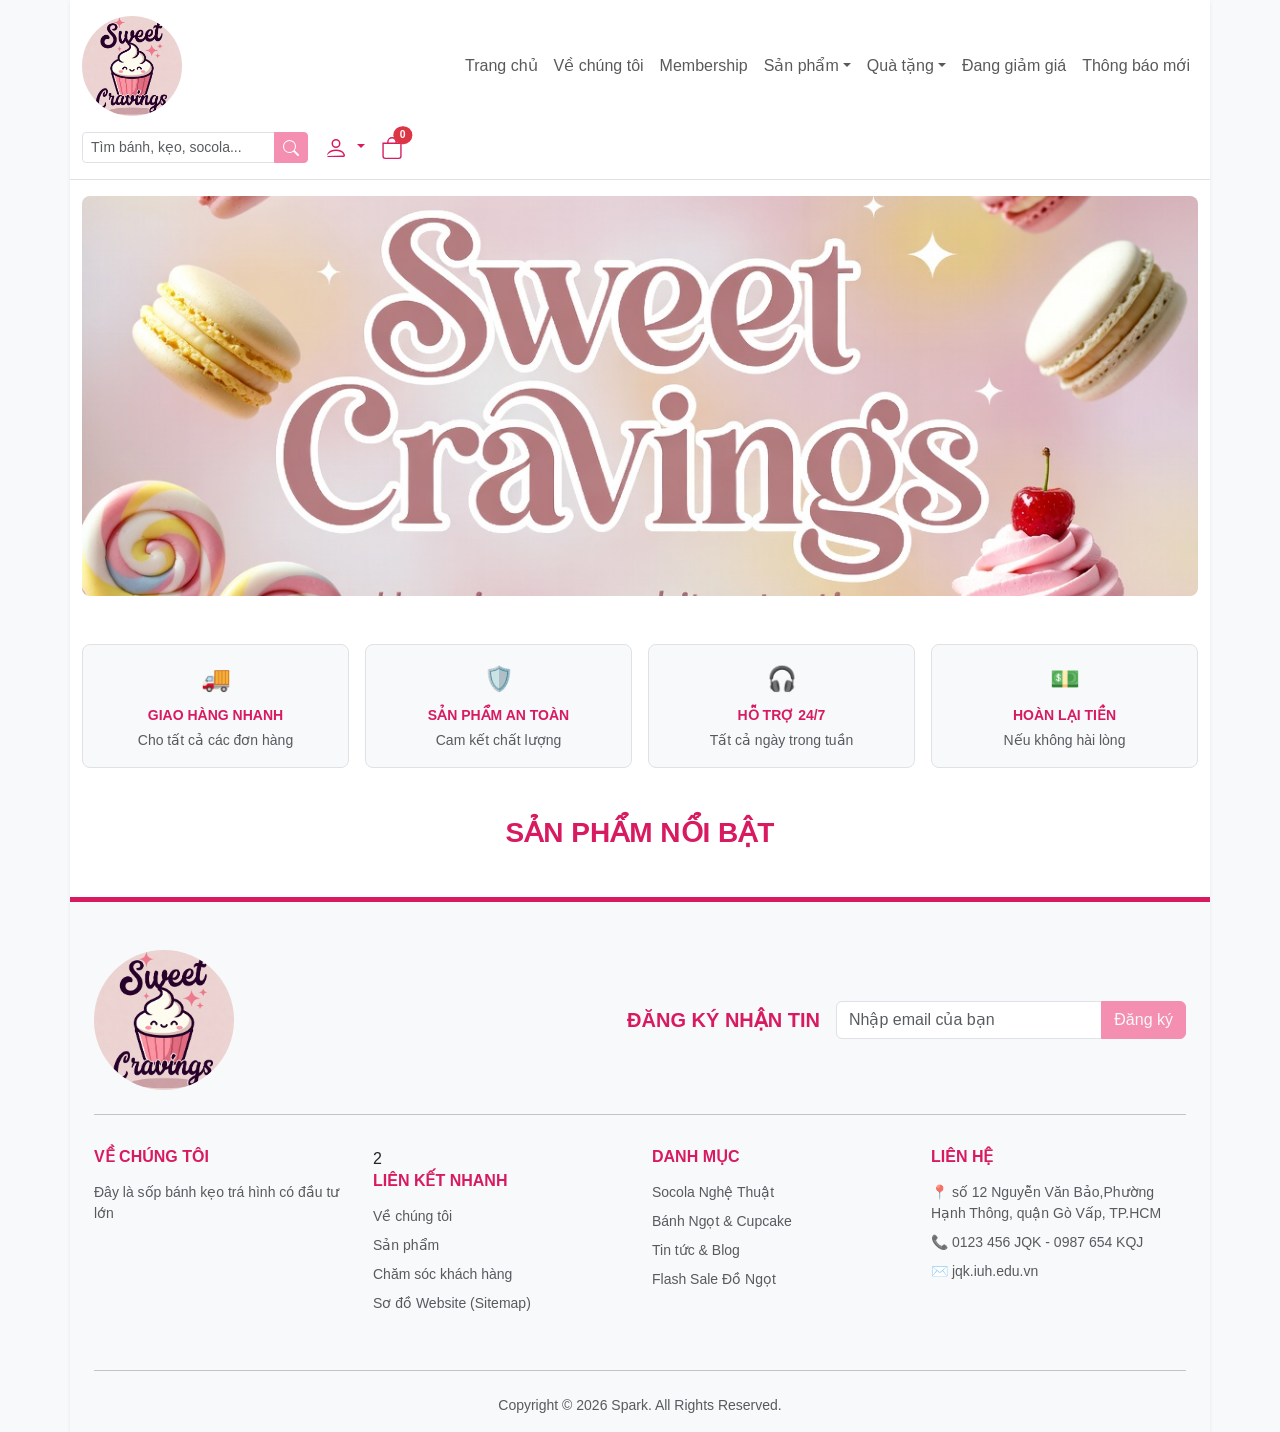
==== html/index.html @ 7941cab2 "sua header index, tao trang members-ship" ====
<!doctype html>
<html lang="vn">
  <head>
    <meta charset="UTF-8" />
    <meta name="viewport" content="width=device-width, initial-scale=1.0" />
    <title>Thế Giới Đồ Ngọt Sweet Cravings</title>
    <link href="../css/bootstrap.min.css" rel="stylesheet" />
    <link href="../css/style.css" rel="stylesheet" />
    <script src="../js/bootstrap.bundle.min.js"></script>
  </head>

  <body class="bg-light">
    <div class="container shadow-sm bg-white p-0">
      <header class="py-3 border-bottom">
        <div
          class="container d-flex align-items-center justify-content-between gap-3 flex-wrap"
        >
          <div class="logo">
            <img
              src="../assets/img/logo.jpg"
              alt="Logo"
              class="img-fluid rounded-circle"
              width="100"
            />
          </div>

          <nav class="navbar navbar-expand-lg p-0">
            <button
              class="navbar-toggler"
              type="button"
              data-bs-toggle="collapse"
              data-bs-target="#navbarNavDropdown"
            >
              <span class="navbar-toggler-icon"></span>
            </button>

            <div class="collapse navbar-collapse" id="navbarNavDropdown">
              <ul class="navbar-nav me-auto mb-2 mb-lg-0 fw-medium">
                <li class="nav-item">
                  <a class="nav-link px-2" href="index.html">Trang chủ</a>
                </li>
                <li class="nav-item">
                  <a class="nav-link px-2" href="about.html">Về chúng tôi</a>
                </li>
                <li class="nav-item">
                <a class="nav-link px-2" href="members-ship.html">Membership</a>
                </li>
                <li class="nav-item dropdown">
                  <a
                    class="nav-link dropdown-toggle px-2"
                    href="#"
                    data-bs-toggle="dropdown"
                    >Sản phẩm</a
                  >
                  <ul class="dropdown-menu shadow-sm border-0">
                    <li>
                      <a class="dropdown-item" href="products.html"
                        >Socola các loại</a
                      >
                    </li>

                    <li>
                      <a class="dropdown-item" href="products.html"
                        >Bánh ngọt & Capcake</a
                      >
                    </li>
                    <li>
                      <a class="dropdown-item" href="products.html"
                        >Kẹo dẻo & Marshmallow</a
                      >
                    </li>
                  </ul>
                </li>
                <li class="nav-item dropdown">
                  <a
                    class="nav-link dropdown-toggle px-2"
                    href="#"
                    data-bs-toggle="dropdown"
                    >Quà tặng</a
                  >
                  <ul class="dropdown-menu shadow-sm border-0">
                    <li>
                      <a class="dropdown-item" href="products.html"
                        >Hộp quà Socola</a
                      >
                    </li>
                    <li>
                      <a class="dropdown-item" href="products.html"
                        >Giỏ quà Bánh kẹo</a
                      >
                    </li>
                  </ul>
                </li>

                <li class="nav-item">
                  <a class="nav-link px-2  href="index.html"
                    >Đang giảm giá</a
                  >
                </li>
                <li class="nav-item">
                  <a class="nav-link px-2" href="news.html">Thông báo mới</a>
                </li>
              </ul>
            </div>
          </nav>

          <div class="d-flex align-items-center gap-3">
            <form id="searchForm" class="d-none d-md-block">
              <div class="input-group">
                <input
                  id="search-inp"
                  type="text"
                  class="form-control form-control-sm"
                  placeholder="Tìm bánh, kẹo, socola..."
                />
                <button class="btn btn-danger btn-sm" type="submit">
                  <svg
                    xmlns="http://www.w3.org/2000/svg"
                    width="16"
                    height="16"
                    fill="currentColor"
                    viewBox="0 0 16 16"
                  >
                    <path
                      d="M11.742 10.344a6.5 6.5 0 1 0-1.397 1.398h-.001q.044.06.098.115l3.85 3.85a1 1 0 0 0 1.415-1.414l-3.85-3.85a1 1 0 0 0-.115-.1zM12 6.5a5.5 5.5 0 1 1-11 0 5.5 5.5 0 0 1 11 0z"
                    />
                  </svg>
                </button>
              </div>
            </form>

            <div class="dropdown">
              <a
                class="text-danger dropdown-toggle text-decoration-none"
                href="#"
                data-bs-toggle="dropdown"
              >
                <svg
                  xmlns="http://www.w3.org/2000/svg"
                  width="24"
                  height="24"
                  fill="currentColor"
                  viewBox="0 0 16 16"
                >
                  <path
                    d="M8 8a3 3 0 1 0 0-6 3 3 0 0 0 0 6m2-3a2 2 0 1 1-4 0 2 2 0 0 1 4 0m4 8c0 1-1 1-1 1H3s-1 0-1-1 1-4 6-4 6 3 6 4m-1-.004c-.001-.246-.154-.986-.832-1.664C11.516 10.68 10.289 10 8 10s-3.516.68-4.832 1.664C2.154 12.333 2.001 13.078 2 13.324z"
                  />
                </svg>
              </a>
              <ul class="dropdown-menu dropdown-menu-end shadow-sm border-0">
                <li>
                  <a class="dropdown-item" href="login.html">Đăng nhập</a>
                </li>
                <li>
                  <a class="dropdown-item" href="register.html">Đăng ký</a>
                </li>
              </ul>
            </div>

            <!--  GIỎ HÀNG -->
            <a
              class="text-danger position-relative text-decoration-none"
              href="cart.html"
            >
              <svg
                xmlns="http://www.w3.org/2000/svg"
                width="22"
                height="22"
                fill="currentColor"
                viewBox="0 0 16 16"
              >
                <path
                  d="M8 1a2.5 2.5 0 0 1 2.5 2.5V4h-5v-.5A2.5 2.5 0 0 1 8 1m3.5 3v-.5a3.5 3.5 0 1 0-7 0V4H1v10a2 2 0 0 0 2 2h10a2 2 0 0 0 2-2V4zM2 5h12v9a1 1 0 0 1-1 1H3a1 1 0 0 1-1-1z"
                />
              </svg>
              <span
                id="cart-count"
                class="position-absolute top-0 start-100 translate-middle badge rounded-pill bg-danger"
                style="font-size: 0.65rem"
                >0</span
              >
            </a>
          </div>
        </div>
      </header>

      <!-- ANH EM VIẾT PHẦN CỦA MÌNH TỪ ĐAY XUỐNG NHA BỎ ĐOẠN CODE BÊN DƯỚI ĐI-->
      <!-- CÁC TRANG CÓ LIÊN QUAN ĐẾN TRANG INDEX THÌ VIẾT TỪ ĐÂY XUỐNG  -->
       <!-- CÁC TRANG LIÊN QUAN XÓA TỪ ĐÂY XUỐNG DÒNG 252 (TRÊN PHẦN FOOTER) -->

      <section class="container mt-3">
        <img
          src="../assets/img/banner.jpg"
          class="img-fluid rounded-3 w-100 object-fit-cover"
          style="max-height: 400px"
          alt="Banner hoa"
        />
      </section>

      <div class="container my-5">
        <div class="row g-3">
          <div class="col-md-3 col-6">
            <div
              class="feature-box p-3 border rounded-3 bg-light d-flex flex-column align-items-center text-center h-100"
            >
              <span class="fs-4 mb-2">🚚</span>
              <p class="fw-bold mb-1" style="color: #d81b60; font-size: 14px">
                GIAO HÀNG NHANH
              </p>
              <p class="text-muted small mb-0">Cho tất cả các đơn hàng</p>
            </div>
          </div>
          <div class="col-md-3 col-6">
            <div
              class="feature-box p-3 border rounded-3 bg-light d-flex flex-column align-items-center text-center h-100"
            >
              <span class="fs-4 mb-2">🛡️</span>
              <p class="fw-bold mb-1" style="color: #d81b60; font-size: 14px">
                SẢN PHẨM AN TOÀN
              </p>
              <p class="text-muted small mb-0">Cam kết chất lượng</p>
            </div>
          </div>
          <div class="col-md-3 col-6">
            <div
              class="feature-box p-3 border rounded-3 bg-light d-flex flex-column align-items-center text-center h-100"
            >
              <span class="fs-4 mb-2">🎧</span>
              <p class="fw-bold mb-1" style="color: #d81b60; font-size: 14px">
                HỖ TRỢ 24/7
              </p>
              <p class="text-muted small mb-0">Tất cả ngày trong tuần</p>
            </div>
          </div>
          <div class="col-md-3 col-6">
            <div
              class="feature-box p-3 border rounded-3 bg-light d-flex flex-column align-items-center text-center h-100"
            >
              <span class="fs-4 mb-2">💵</span>
              <p class="fw-bold mb-1" style="color: #d81b60; font-size: 14px">
                HOÀN LẠI TIỀN
              </p>
              <p class="text-muted small mb-0">Nếu không hài lòng</p>
            </div>
          </div>
        </div>
      </div>

      <section class="container mt-5 mb-5 px-4">
        <h3 class="text-center fw-bold mb-4" style="color: #d81b60">
          SẢN PHẨM NỔI BẬT
        </h3>
        <div id="products-container" class="row g-4"></div>
      </section>

      <!-- PHẦN FOOTER NÀY NHỮNG TRANG NÀO LẤY GIAO DIỆN TỪ INDEX THÌ ĐỀU PHAỈ GIỮ LẠI -->
      <footer
        class="mt-5 pt-5 pb-3 bg-light"
        style="border-top: solid 5px #d81b60"
      >
        <div class="container px-4">
          <div class="row align-items-center mb-4">
            <div class="col-md-4 text-center text-md-start mb-3 mb-md-0">
              <img
                src="../assets/img/logo.jpg"
                width="140"
                alt="Sweet Cravings Logo"
                class="rounded-circle"
              />
            </div>
            <div class="col-md-8">
              <div
                class="d-flex flex-column flex-md-row align-items-md-center justify-content-md-end gap-3"
              >
                <h5 class="m-0 fw-bold" style="color: #d81b60">
                  ĐĂNG KÝ NHẬN TIN
                </h5>
                <div class="input-group" style="max-width: 350px">
                  <input
                    type="email"
                    class="form-control"
                    placeholder="Nhập email của bạn"
                  />
                  <button class="btn btn-danger text-light">Đăng ký</button>
                </div>
              </div>
            </div>
          </div>

          <hr />

          <div class="row pt-3">
            <div class="col-md-3 mb-4">
              <h6 class="fw-bold mb-3" style="color: #d81b60">VỀ CHÚNG TÔI</h6>
              <p class="small text-muted">
                Đây là sốp bánh kẹo trá hình có đầu tư lớn
              </p>
            </div>

            <div class="col-md-3 mb-4">2
              <h6 class="fw-bold mb-3" style="color: #d81b60">
                LIÊN KẾT NHANH
              </h6>
              <ul class="list-unstyled small custom-link-list">
                <li class="mb-2">
                  <a href="about.html" class="text-decoration-none text-muted"
                    >Về chúng tôi</a
                  >
                </li>
                <li class="mb-2">
                  <a
                    href="products.html"
                    class="text-decoration-none text-muted"
                    >Sản phẩm</a
                  >
                </li>
                <li class="mb-2">
                  <a
                    href="info-customer.html"
                    class="text-decoration-none text-muted"
                    >Chăm sóc khách hàng</a
                  >
                </li>
                <li class="mb-2">
                  <a href="sidemap.html" class="text-decoration-none text-muted"
                    >Sơ đồ Website (Sitemap)</a
                  >
                </li>
              </ul>
            </div>

            <div class="col-md-3 mb-4">
              <h6 class="fw-bold mb-3" style="color: #d81b60">DANH MỤC</h6>
              <ul class="list-unstyled small custom-link-list">
                <li class="mb-2">
                  <a
                    href="products.html"
                    class="text-decoration-none text-muted"
                    >Socola Nghệ Thuật</a
                  >
                </li>
                <li class="mb-2">
                  <a
                    href="products.html"
                    class="text-decoration-none text-muted"
                    >Bánh Ngọt & Cupcake</a
                  >
                </li>
                <li class="mb-2">
                  <a 
                  href="news.html" 
                  class="text-decoration-none text-muted"
                    >Tin tức & Blog</a
                  >
                </li>
                <li class="mb-2">
                  <a
                    href="products.html"
                    class="text-decoration-none text-muted"
                    >Flash Sale Đồ Ngọt</a
                  >
                </li>
              </ul>
            </div>

            <div class="col-md-3 mb-4 small text-muted">
              <h6 class="fw-bold mb-3" style="color: #d81b60">LIÊN HỆ</h6>
              <p class="mb-2">
                📍 số 12 Nguyễn Văn Bảo,Phường Hạnh Thông, quận Gò Vấp, TP.HCM
              </p>
              <p class="mb-2">📞 0123 456 JQK - 0987 654 KQJ</p>
              <p class="mb-2">✉️ jqk.iuh.edu.vn</p>
            </div>
          </div>

          <hr />

          <div class="text-center small text-muted pt-2">
            <p class="mb-0">Copyright © 2026 Spark. All Rights Reserved.</p>
          </div>
        </div>
      </footer>
    </div>
  </body>
</html>
---- css/style.css ----
body {
  font-family: "Roboto", sans-serif;
}

.navbar-nav .nav-link {
  transition: color 0.3s ease;
}

.navbar-nav .nav-link:hover {
  color: #d81b60 !important;
}

.feature-box {
  transition:
    transform 0.3s ease,
    box-shadow 0.3s ease;
  cursor: default;
}

.feature-box:hover {
  transform: translateY(-5px);
  box-shadow: 0 0.5rem 1rem rgba(0, 0, 0, 0.15) !important;
  border-color: #d81b60 !important;
}

.custom-link-list a:hover {
  color: #d81b60 !important;
  text-decoration: underline !important;
}

.btn-danger {
  background-color: #f48fb1;
  border-color: #f48fb1;
}

.btn-danger:hover {
  background-color: #d81b60;
  border-color: #d81b60;
  color: white;
}

header .text-danger {
  color: #d81b60 !important;
  transition: color 0.3s ease;
}

header .text-danger:hover {
  color: #d81b60 !important;
}

.dropdown-menu {
  animation: fadeIn 0.3s ease;
}

@keyframes fadeIn {
  from {
    opacity: 0;
    transform: translateY(10px);
  }
  to {
    opacity: 1;
    transform: translateY(0);
  }
}
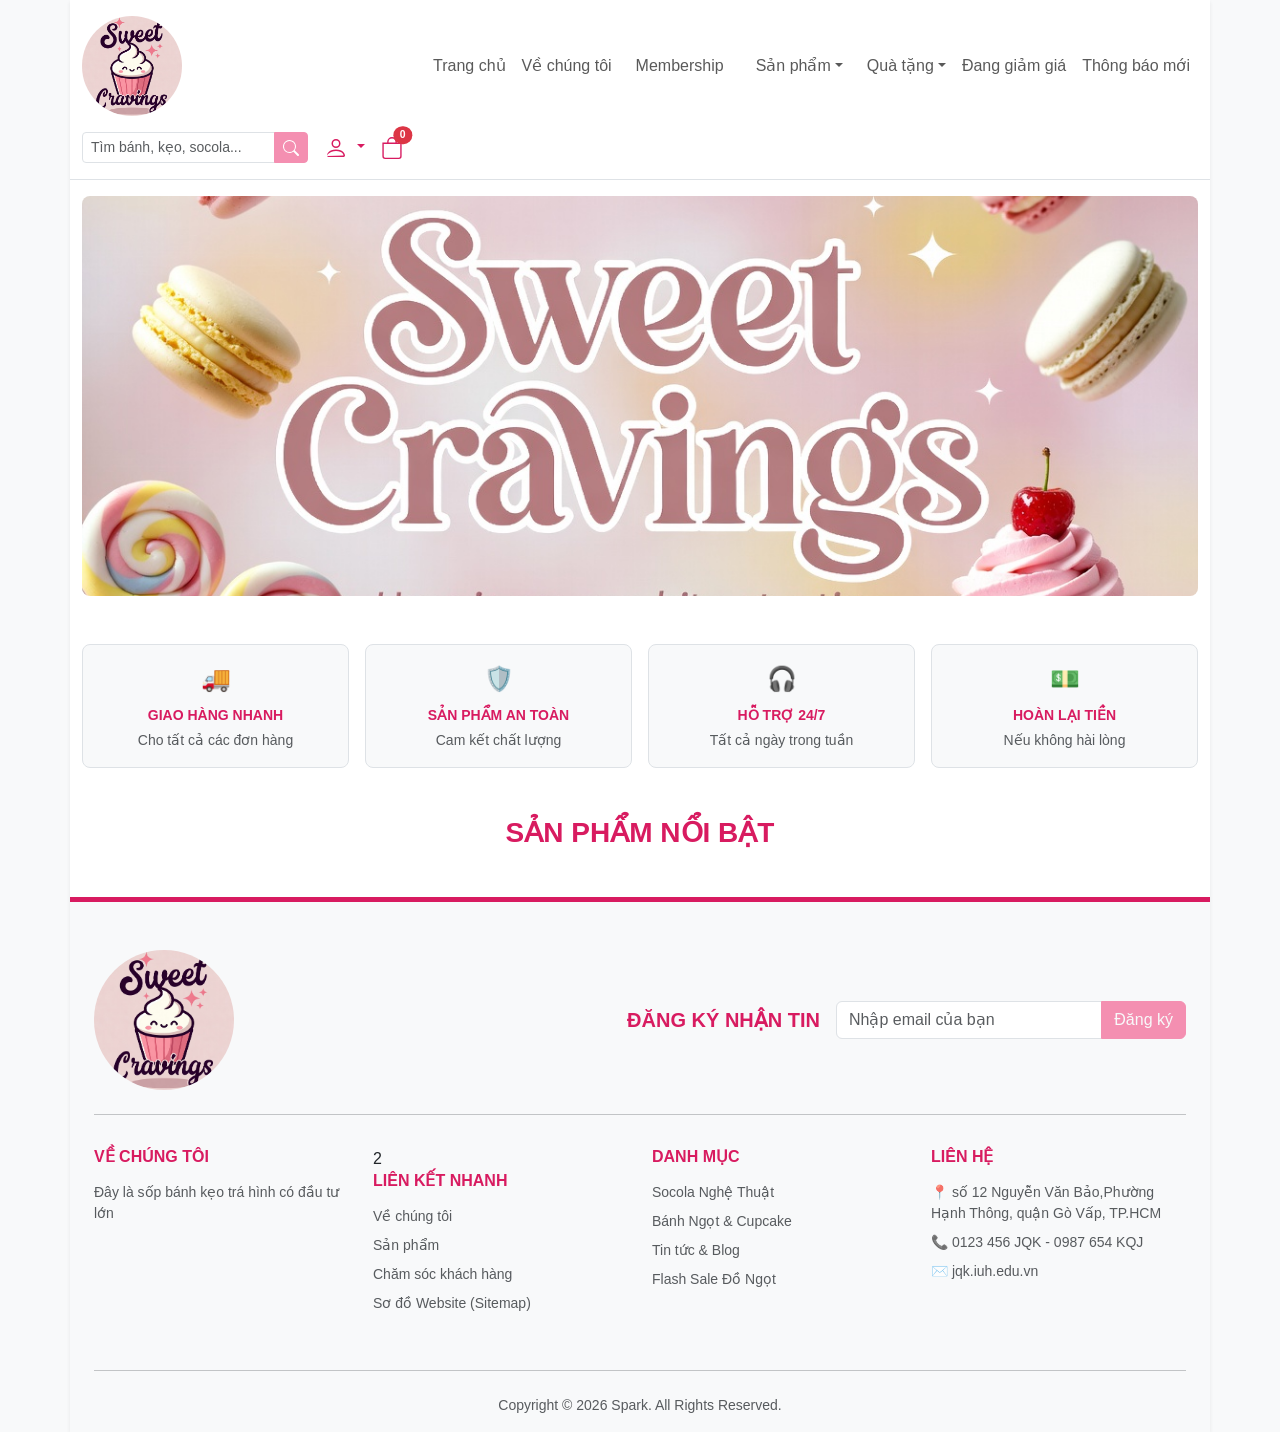
==== commit 8f425543: "update index and add  page product-detail" ====
--- a/html/index.html
+++ b/html/index.html
@@ -43,11 +43,13 @@
                   <a class="nav-link px-2" href="about.html">Về chúng tôi</a>
                 </li>
                 <li class="nav-item">
-                <a class="nav-link px-2" href="members-ship.html">Membership</a>
+                  <a class="nav-link px-3" href="members-ship.html"
+                    >Membership</a
+                  >
                 </li>
                 <li class="nav-item dropdown">
                   <a
-                    class="nav-link dropdown-toggle px-2"
+                    class="nav-link dropdown-toggle px-3"
                     href="#"
                     data-bs-toggle="dropdown"
                     >Sản phẩm</a
@@ -93,9 +95,7 @@
                 </li>
 
                 <li class="nav-item">
-                  <a class="nav-link px-2  href="index.html"
-                    >Đang giảm giá</a
-                  >
+                  <a class="nav-link px-2" href="index.html">Đang giảm giá</a>
                 </li>
                 <li class="nav-item">
                   <a class="nav-link px-2" href="news.html">Thông báo mới</a>
@@ -186,7 +186,7 @@
 
       <!-- ANH EM VIẾT PHẦN CỦA MÌNH TỪ ĐAY XUỐNG NHA BỎ ĐOẠN CODE BÊN DƯỚI ĐI-->
       <!-- CÁC TRANG CÓ LIÊN QUAN ĐẾN TRANG INDEX THÌ VIẾT TỪ ĐÂY XUỐNG  -->
-       <!-- CÁC TRANG LIÊN QUAN XÓA TỪ ĐÂY XUỐNG DÒNG 252 (TRÊN PHẦN FOOTER) -->
+      <!-- CÁC TRANG LIÊN QUAN XÓA TỪ ĐÂY XUỐNG DÒNG 252 (TRÊN PHẦN FOOTER) -->
 
       <section class="container mt-3">
         <img
@@ -297,7 +297,8 @@
               </p>
             </div>
 
-            <div class="col-md-3 mb-4">2
+            <div class="col-md-3 mb-4">
+              2
               <h6 class="fw-bold mb-3" style="color: #d81b60">
                 LIÊN KẾT NHANH
               </h6>
@@ -347,9 +348,7 @@
                   >
                 </li>
                 <li class="mb-2">
-                  <a 
-                  href="news.html" 
-                  class="text-decoration-none text-muted"
+                  <a href="news.html" class="text-decoration-none text-muted"
                     >Tin tức & Blog</a
                   >
                 </li>
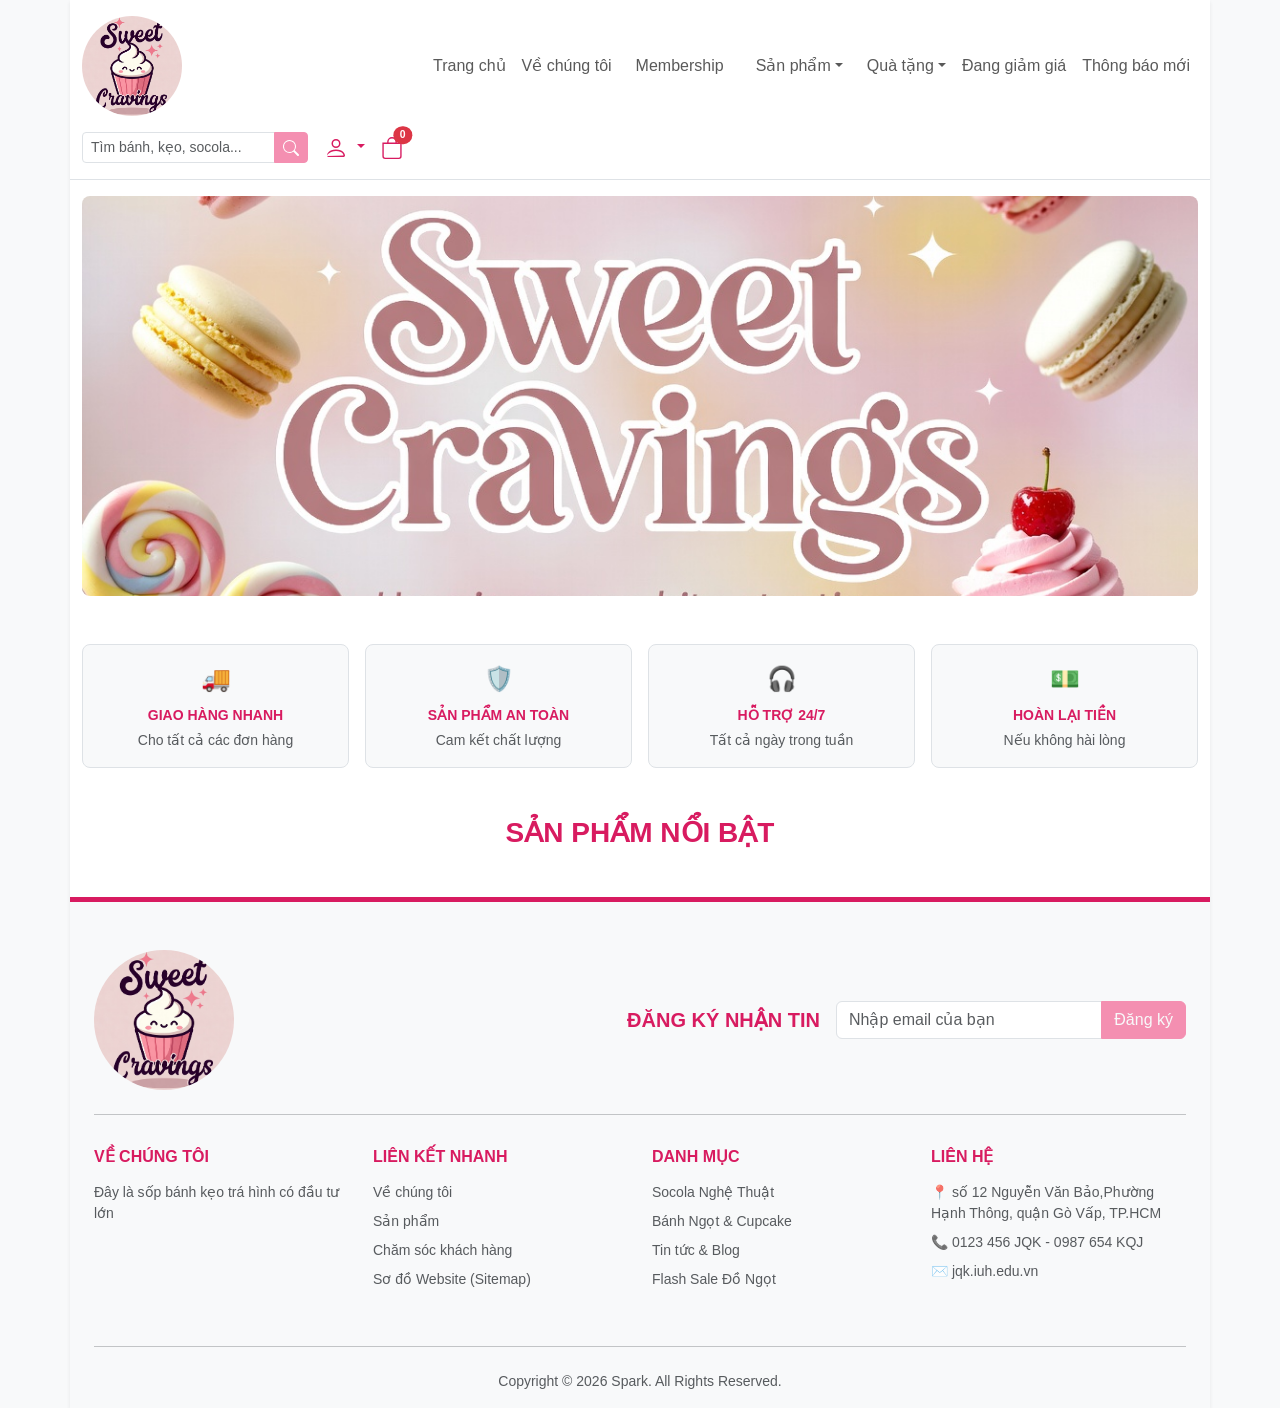
==== commit 6124507e: "sửa phần menu mục sản phẩm liên kế trang product" ====
--- a/html/index.html
+++ b/html/index.html
@@ -56,18 +56,18 @@
                   >
                   <ul class="dropdown-menu shadow-sm border-0">
                     <li>
-                      <a class="dropdown-item" href="products.html"
+                      <a class="dropdown-item" href="products.html#socola"
                         >Socola các loại</a
                       >
                     </li>
 
                     <li>
-                      <a class="dropdown-item" href="products.html"
+                      <a class="dropdown-item" href="products.html#cake"
                         >Bánh ngọt & Capcake</a
                       >
                     </li>
                     <li>
-                      <a class="dropdown-item" href="products.html"
+                      <a class="dropdown-item" href="products.html#keo"
                         >Kẹo dẻo & Marshmallow</a
                       >
                     </li>
@@ -298,7 +298,6 @@
             </div>
 
             <div class="col-md-3 mb-4">
-              2
               <h6 class="fw-bold mb-3" style="color: #d81b60">
                 LIÊN KẾT NHANH
               </h6>
--- a/css/style.css
+++ b/css/style.css
@@ -1,3 +1,6 @@
+/* ================================================================== */
+/* INDEX */
+/* INDEX NÀY DÙNG CHUNG CHO NHỮNG TRANG LIÊN QUAN */
 body {
   font-family: "Roboto", sans-serif;
 }
@@ -62,3 +65,148 @@
     transform: translateY(0);
   }
 }
+/* =========================================================================== */
+/* MEMBERSHIP */
+.membership-hero {
+  background: linear-gradient(135deg, #fff0f6, #ffe3ec);
+  border-radius: 20px;
+}
+
+.membership-title {
+  color: #d81b60;
+}
+
+.membership-subtitle {
+  color: #6c757d;
+}
+
+.benefit-card,
+.tier-card,
+.form-box,
+.member-card-demo,
+.faq-box {
+  border-radius: 18px;
+  border: 1px solid #f3d3df;
+  box-shadow: 0 4px 16px rgba(0, 0, 0, 0.06);
+}
+
+.benefit-icon,
+.tier-icon {
+  font-size: 2rem;
+}
+
+.tier-card.active {
+  border: 2px solid #d81b60;
+  /* transform: translateY(-4px); */
+}
+
+.tier-badge {
+  background-color: #d81b60;
+  color: white;
+  font-size: 12px;
+  border-radius: 999px;
+  padding: 6px 12px;
+}
+
+.btn-sweet {
+  background-color: #d81b60;
+  color: white;
+  border: none;
+}
+
+.btn-sweet:hover {
+  background-color: #c2185b;
+  color: white;
+}
+
+.text-sweet {
+  color: #d81b60;
+}
+
+.member-card-demo {
+  background: linear-gradient(135deg, #d81b60, #f06292);
+  color: white;
+  min-height: 220px;
+}
+
+.member-chip {
+  width: 48px;
+  height: 36px;
+  background: linear-gradient(135deg, #f8d7a4, #d4a373);
+  border-radius: 8px;
+}
+
+.perk-list li {
+  margin-bottom: 10px;
+}
+
+.faq-box .accordion-button:not(.collapsed) {
+  background-color: #fff0f6;
+  color: #d81b60;
+  box-shadow: none;
+}
+
+.faq-box .accordion-button:focus {
+  box-shadow: none;
+  /* border-color: #f3d3df; */
+}
+/* =========================================================================== */
+/* PRODUCTS */
+#title_product{
+  font-family: Cambria, Cochin, Georgia, Times, 'Times New Roman', serif;
+  font-weight: bolder;
+  color: #c2185b;
+  background-color: #f3d3df;
+}
+section .card_sp{
+  margin-bottom: 5px;
+}
+section .hinh_sp{
+  overflow: hidden;
+  border-radius: 10px;
+  transition: all 0.4s ease;
+}
+section .hinh_sp:hover{
+  transform: translateY(-10px);
+  outline: 2px solid #c2185b;
+  outline-offset: 10px;
+}
+section .hinh_sp img{
+  width: 100%;
+  height: 200px;
+  object-fit: cover;
+  transition: transform 0.4s ease;
+}
+section .hinh_sp:hover img{
+  transform: scale(1.08);
+}
+section .khung_card{
+  background-color: #f3d3df;
+}
+section .khung_card h5{
+  min-height: 80px;
+}
+section .khung_card .dat{
+  width: 100%;
+  height: 35px;
+  margin-top: 8px;
+  color: #f3d3df;
+  border-radius: 5px;
+  background : linear-gradient(to right, #c60d4a,#e13b7d, #c60d4a);
+}
+section .khung_card .them{
+  width: 100%;
+  height: 35px;
+  margin-top: 8px;
+  color: #efc8d6;
+  border-radius: 5px;
+  background : linear-gradient(to right, #c60d4a,#e13b7d, #c60d4a);
+}
+section .khung_card .them:hover{
+  color: yellow;
+  background : linear-gradient(to right, #ec4289,#e177a3, #ec4289);
+}
+section .khung_card .dat:hover{
+  color: yellow;
+  background : linear-gradient(to right, #cb0530,#df4b7a, #cb0530);
+}
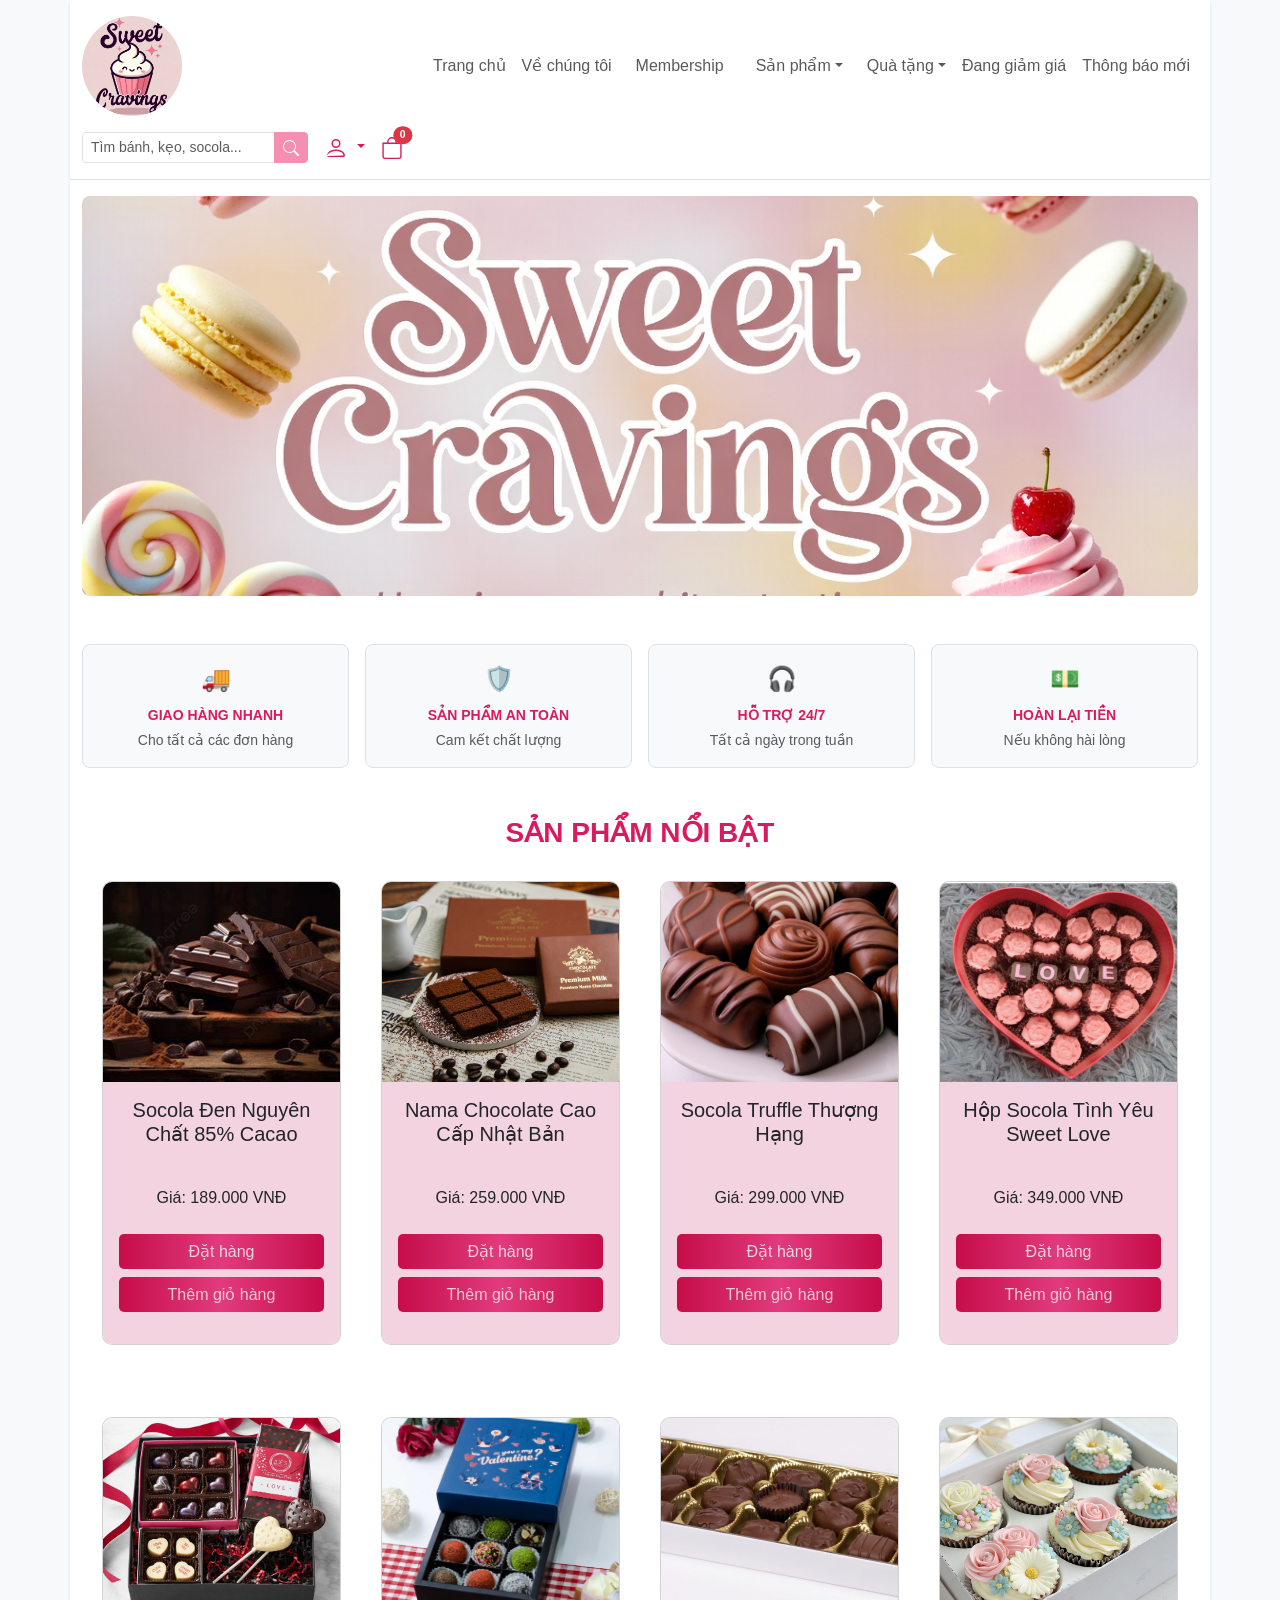
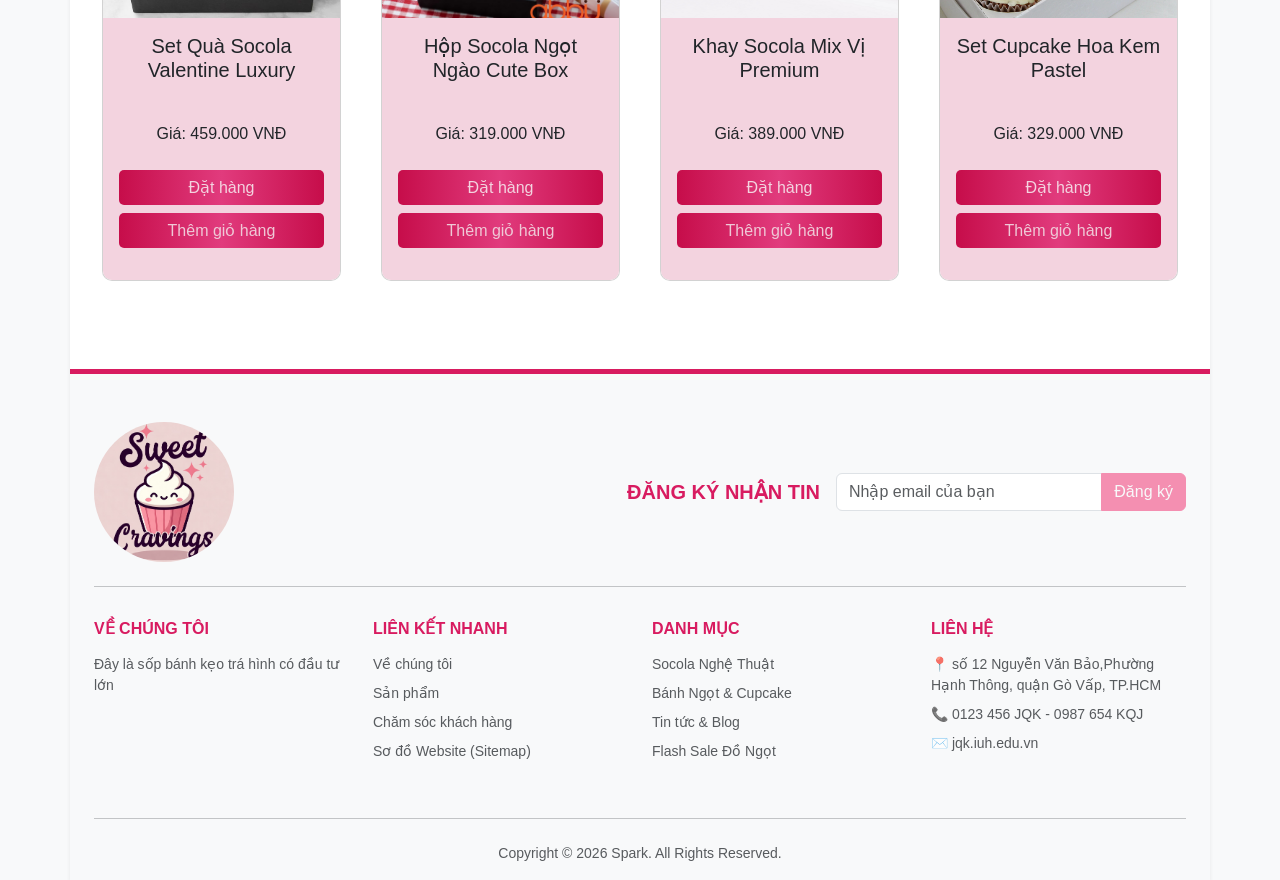
==== commit 2d98ad4c: "tách các file js để tái sửa dụng và chỉnh sửa một số lỗi" ====
--- a/html/index.html
+++ b/html/index.html
@@ -250,7 +250,7 @@
         <h3 class="text-center fw-bold mb-4" style="color: #d81b60">
           SẢN PHẨM NỔI BẬT
         </h3>
-        <div id="products-container" class="row g-4"></div>
+        <div id="index-products-container" class="row g-4"></div>
       </section>
 
       <!-- PHẦN FOOTER NÀY NHỮNG TRANG NÀO LẤY GIAO DIỆN TỪ INDEX THÌ ĐỀU PHAỈ GIỮ LẠI -->
@@ -322,7 +322,7 @@
                   >
                 </li>
                 <li class="mb-2">
-                  <a href="sidemap.html" class="text-decoration-none text-muted"
+                  <a href="sitemap.html" class="text-decoration-none text-muted"
                     >Sơ đồ Website (Sitemap)</a
                   >
                 </li>
@@ -379,5 +379,8 @@
         </div>
       </footer>
     </div>
+    <script src="../js/data.js"></script>
+    <script src="../js/main.js"></script>
+    <script src="../js/products.js"></script>
   </body>
 </html>
--- a/css/style.css
+++ b/css/style.css
@@ -152,61 +152,182 @@
 }
 /* =========================================================================== */
 /* PRODUCTS */
-#title_product{
-  font-family: Cambria, Cochin, Georgia, Times, 'Times New Roman', serif;
+#title_product {
+  font-family: Cambria, Cochin, Georgia, Times, "Times New Roman", serif;
   font-weight: bolder;
   color: #c2185b;
   background-color: #f3d3df;
 }
-section .card_sp{
+section .card_sp {
   margin-bottom: 5px;
 }
-section .hinh_sp{
+section .hinh_sp {
   overflow: hidden;
   border-radius: 10px;
   transition: all 0.4s ease;
 }
-section .hinh_sp:hover{
+section .hinh_sp:hover {
   transform: translateY(-10px);
   outline: 2px solid #c2185b;
   outline-offset: 10px;
 }
-section .hinh_sp img{
+section .hinh_sp img {
   width: 100%;
   height: 200px;
   object-fit: cover;
   transition: transform 0.4s ease;
 }
-section .hinh_sp:hover img{
+section .hinh_sp:hover img {
   transform: scale(1.08);
 }
-section .khung_card{
+section .khung_card {
   background-color: #f3d3df;
 }
-section .khung_card h5{
+section .khung_card h5 {
   min-height: 80px;
 }
-section .khung_card .dat{
+section .khung_card .dat {
   width: 100%;
   height: 35px;
   margin-top: 8px;
   color: #f3d3df;
   border-radius: 5px;
-  background : linear-gradient(to right, #c60d4a,#e13b7d, #c60d4a);
-}
-section .khung_card .them{
+  background: linear-gradient(to right, #c60d4a, #e13b7d, #c60d4a);
+}
+section .khung_card .them {
   width: 100%;
   height: 35px;
   margin-top: 8px;
   color: #efc8d6;
   border-radius: 5px;
-  background : linear-gradient(to right, #c60d4a,#e13b7d, #c60d4a);
-}
-section .khung_card .them:hover{
+  background: linear-gradient(to right, #c60d4a, #e13b7d, #c60d4a);
+}
+section .khung_card .them:hover {
   color: yellow;
-  background : linear-gradient(to right, #ec4289,#e177a3, #ec4289);
-}
-section .khung_card .dat:hover{
+  background: linear-gradient(to right, #ec4289, #e177a3, #ec4289);
+}
+section .khung_card .dat:hover {
   color: yellow;
-  background : linear-gradient(to right, #cb0530,#df4b7a, #cb0530);
-}
+  background: linear-gradient(to right, #cb0530, #df4b7a, #cb0530);
+}
+/* ================= ABOUT PAGE ONLY ================= */
+.about-page {
+  background: linear-gradient(135deg, #fff0f5, #ffe4ec);
+}
+
+/* box chính */
+.about-page .container.shadow-sm {
+  border-radius: 25px;
+  overflow: hidden;
+}
+
+/* section */
+.about-page .about-section {
+  background: rgba(255, 255, 255, 0.9);
+  backdrop-filter: blur(8px);
+  border-radius: 20px;
+  padding: 40px;
+  box-shadow: 0 10px 30px rgba(255, 77, 141, 0.15);
+}
+
+/* title */
+.about-page h2 {
+  color: #ff4d8d;
+  font-size: 32px;
+  position: relative;
+}
+
+.about-page h2::after {
+  content: "";
+  width: 70px;
+  height: 4px;
+  background: #ff4d8d;
+  display: block;
+  margin: 10px auto;
+  border-radius: 10px;
+}
+
+/* text */
+.about-page p {
+  line-height: 1.8;
+  color: #555;
+}
+
+/* team */
+.about-page h4 {
+  color: #ff4d8d;
+  margin-top: 40px;
+}
+
+/* card */
+.about-page .team-card {
+  border-radius: 18px;
+  transition: 0.3s;
+  background: white;
+  position: relative;
+  overflow: hidden;
+}
+
+.about-page .team-card:hover {
+  transform: translateY(-8px);
+  box-shadow: 0 15px 30px rgba(255, 77, 141, 0.25);
+}
+
+.about-page .team-card::before {
+  content: "";
+  position: absolute;
+  width: 100%;
+  height: 100%;
+  background: linear-gradient(
+    120deg,
+    transparent,
+    rgba(255, 77, 141, 0.15),
+    transparent
+  );
+  opacity: 0;
+  transition: 0.3s;
+}
+
+.about-page .team-card:hover::before {
+  opacity: 1;
+}
+
+/* avatar */
+.about-page .team-card img {
+  border: 4px solid #ffe4ec;
+  transition: 0.3s;
+}
+
+.about-page .team-card:hover img {
+  border-color: #ff4d8d;
+  transform: scale(1.05);
+}
+/* ===== ABOUT BOX ===== */
+.about-page .about-box {
+  background: white;
+  border-radius: 18px;
+  transition: 0.3s;
+  box-shadow: 0 5px 20px rgba(255, 77, 141, 0.1);
+  position: relative;
+  overflow: hidden;
+}
+
+.about-page .about-box:hover {
+  transform: translateY(-8px);
+  box-shadow: 0 15px 30px rgba(255, 77, 141, 0.25);
+}
+
+/* icon */
+.about-page .about-icon {
+  font-size: 30px;
+  background: linear-gradient(135deg, #ff4d8d, #ff80ab);
+  color: white;
+  width: 60px;
+  height: 60px;
+  line-height: 60px;
+  margin: auto;
+  border-radius: 50%;
+}
+.card:hover .hover-overlay {
+  opacity: 1 !important;
+}
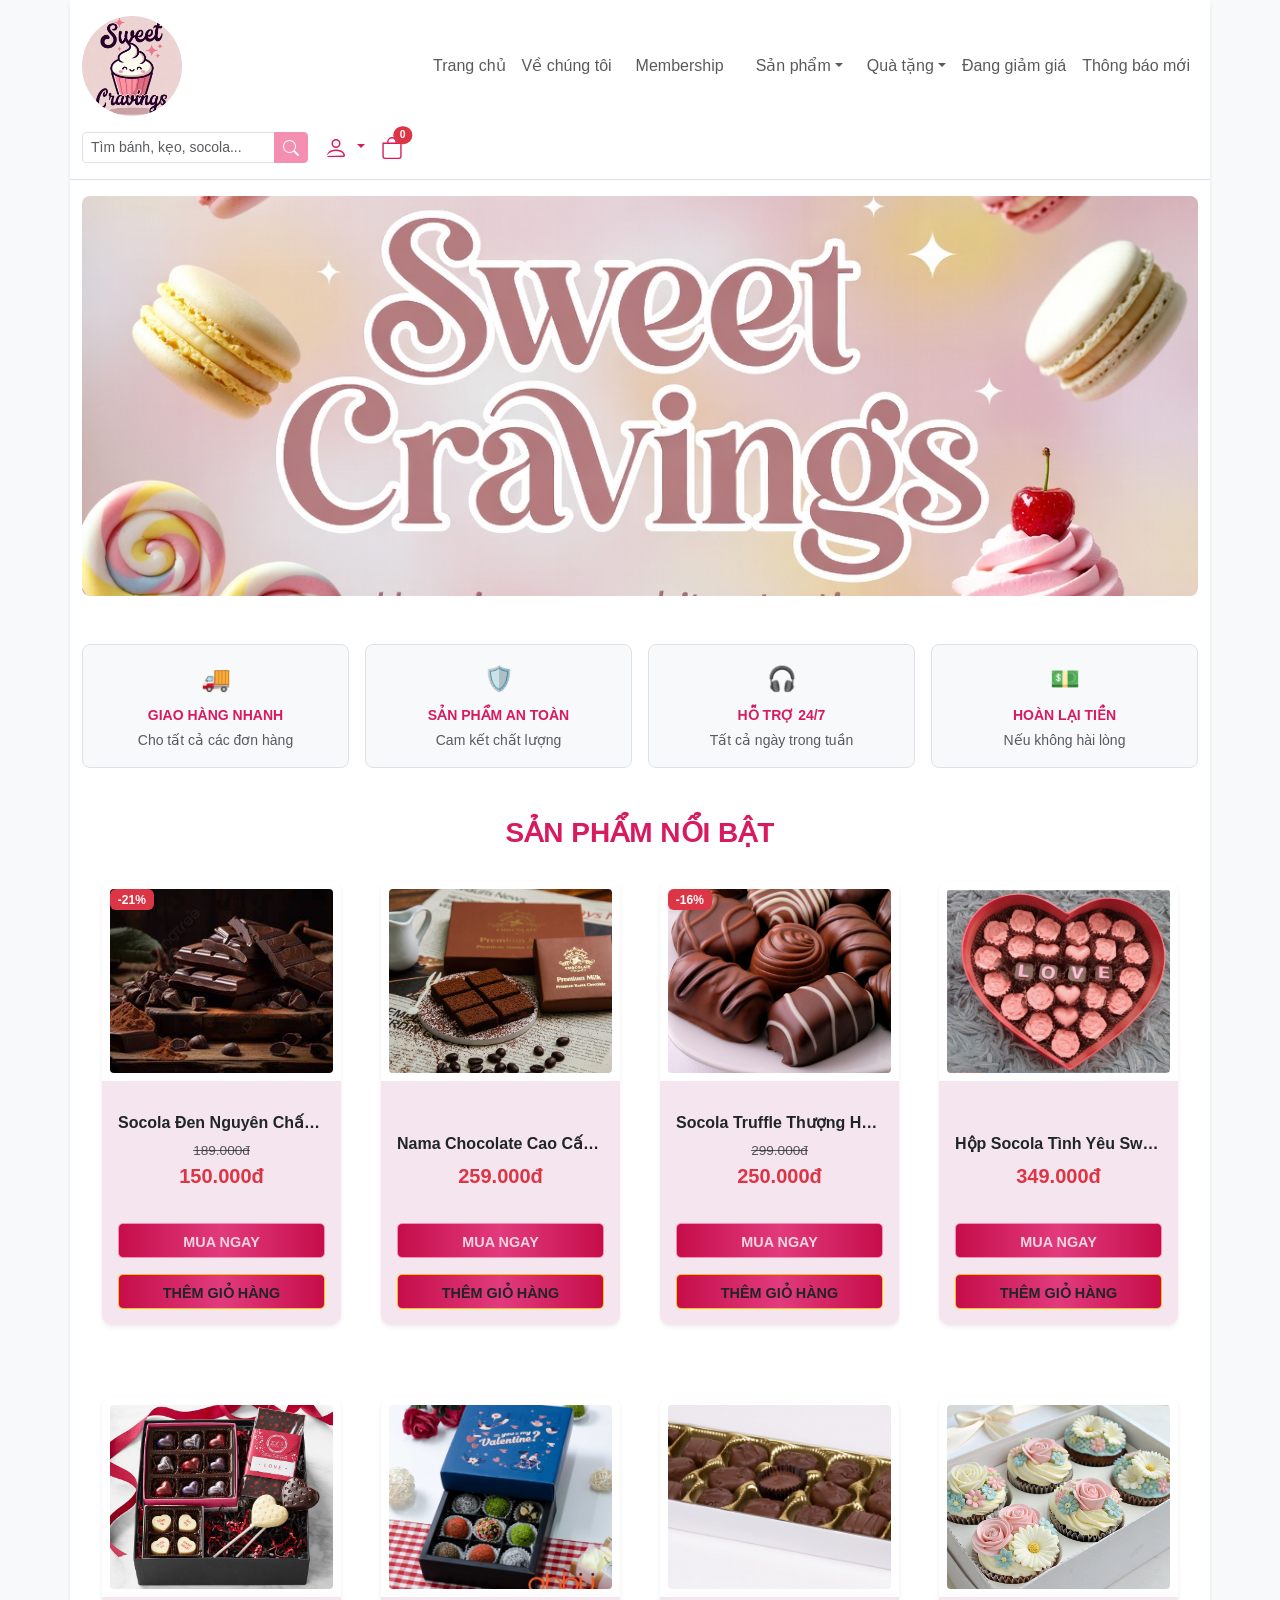
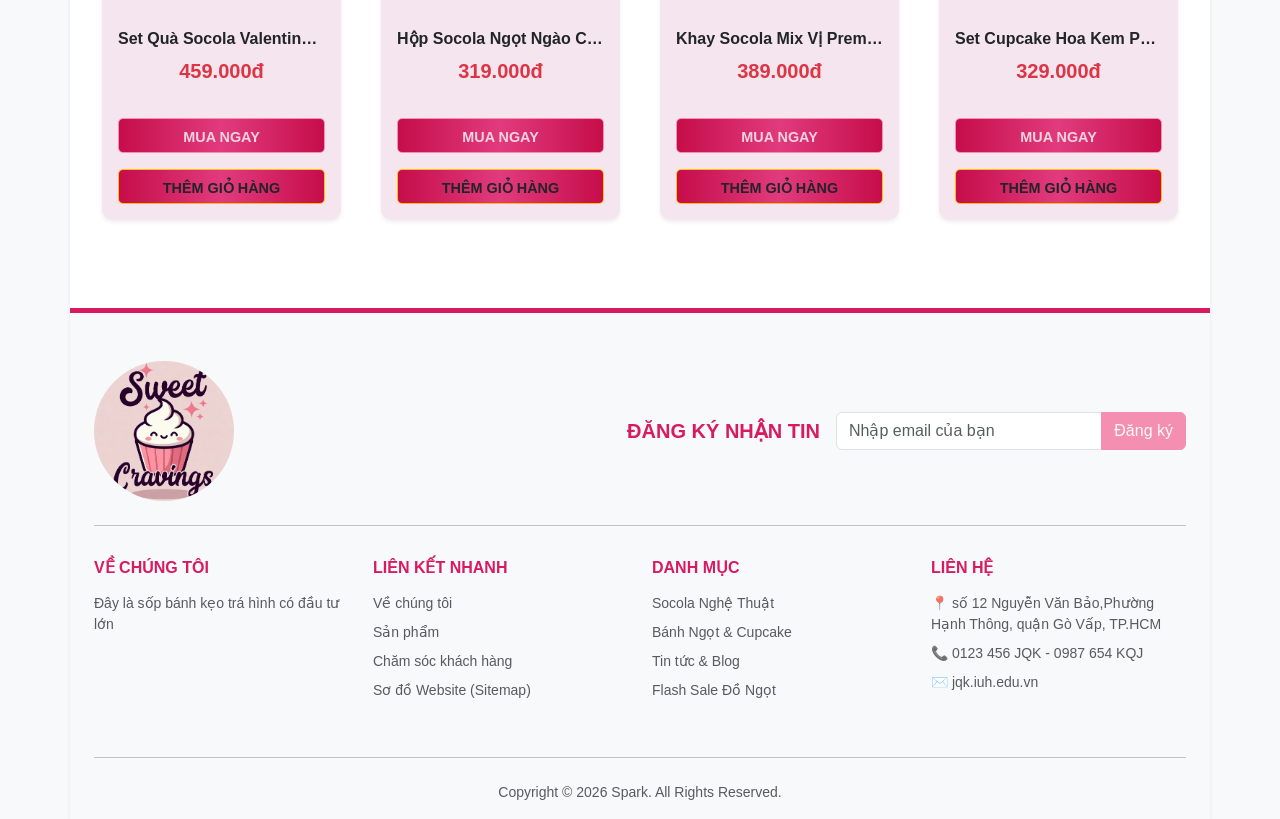
==== commit eeba9a52: "điều chỉnh các liên kết trang ở footer và header. Cập nhật chức năng hiện thị sản phẩm giảm giá" ====
--- a/html/index.html
+++ b/html/index.html
@@ -63,7 +63,7 @@
 
                     <li>
                       <a class="dropdown-item" href="products.html#cake"
-                        >Bánh ngọt & Capcake</a
+                        >Bánh ngọt & Cupcake</a
                       >
                     </li>
                     <li>
@@ -82,12 +82,12 @@
                   >
                   <ul class="dropdown-menu shadow-sm border-0">
                     <li>
-                      <a class="dropdown-item" href="products.html"
+                      <a class="dropdown-item" href="products.html#hopqua"
                         >Hộp quà Socola</a
                       >
                     </li>
                     <li>
-                      <a class="dropdown-item" href="products.html"
+                      <a class="dropdown-item" href="products.html#gioqua"
                         >Giỏ quà Bánh kẹo</a
                       >
                     </li>
@@ -95,7 +95,9 @@
                 </li>
 
                 <li class="nav-item">
-                  <a class="nav-link px-2" href="index.html">Đang giảm giá</a>
+                  <a class="nav-link px-2" href="products.html#khuyenmai"
+                    >Đang giảm giá</a
+                  >
                 </li>
                 <li class="nav-item">
                   <a class="nav-link px-2" href="news.html">Thông báo mới</a>
@@ -334,14 +336,14 @@
               <ul class="list-unstyled small custom-link-list">
                 <li class="mb-2">
                   <a
-                    href="products.html"
+                    href="products.html#socola"
                     class="text-decoration-none text-muted"
                     >Socola Nghệ Thuật</a
                   >
                 </li>
                 <li class="mb-2">
                   <a
-                    href="products.html"
+                    href="products.html#cake"
                     class="text-decoration-none text-muted"
                     >Bánh Ngọt & Cupcake</a
                   >
@@ -353,7 +355,7 @@
                 </li>
                 <li class="mb-2">
                   <a
-                    href="products.html"
+                    href="products.html#khuyenmai"
                     class="text-decoration-none text-muted"
                     >Flash Sale Đồ Ngọt</a
                   >
--- a/css/style.css
+++ b/css/style.css
@@ -158,6 +158,12 @@
   color: #c2185b;
   background-color: #f3d3df;
 }
+#title_qua {
+  font-family: Cambria, Cochin, Georgia, Times, "Times New Roman", serif;
+  font-weight: bolder;
+  color: #c2185b;
+  background-color: #f3d3df;
+}
 section .card_sp {
   margin-bottom: 5px;
 }
@@ -181,7 +187,7 @@
   transform: scale(1.08);
 }
 section .khung_card {
-  background-color: #f3d3df;
+  background-color: #f5e5ef;
 }
 section .khung_card h5 {
   min-height: 80px;
@@ -210,7 +216,7 @@
   color: yellow;
   background: linear-gradient(to right, #cb0530, #df4b7a, #cb0530);
 }
-/* ================= ABOUT PAGE ONLY ================= */
+/* ================= ABOUT ================= */
 .about-page {
   background: linear-gradient(135deg, #fff0f5, #ffe4ec);
 }
